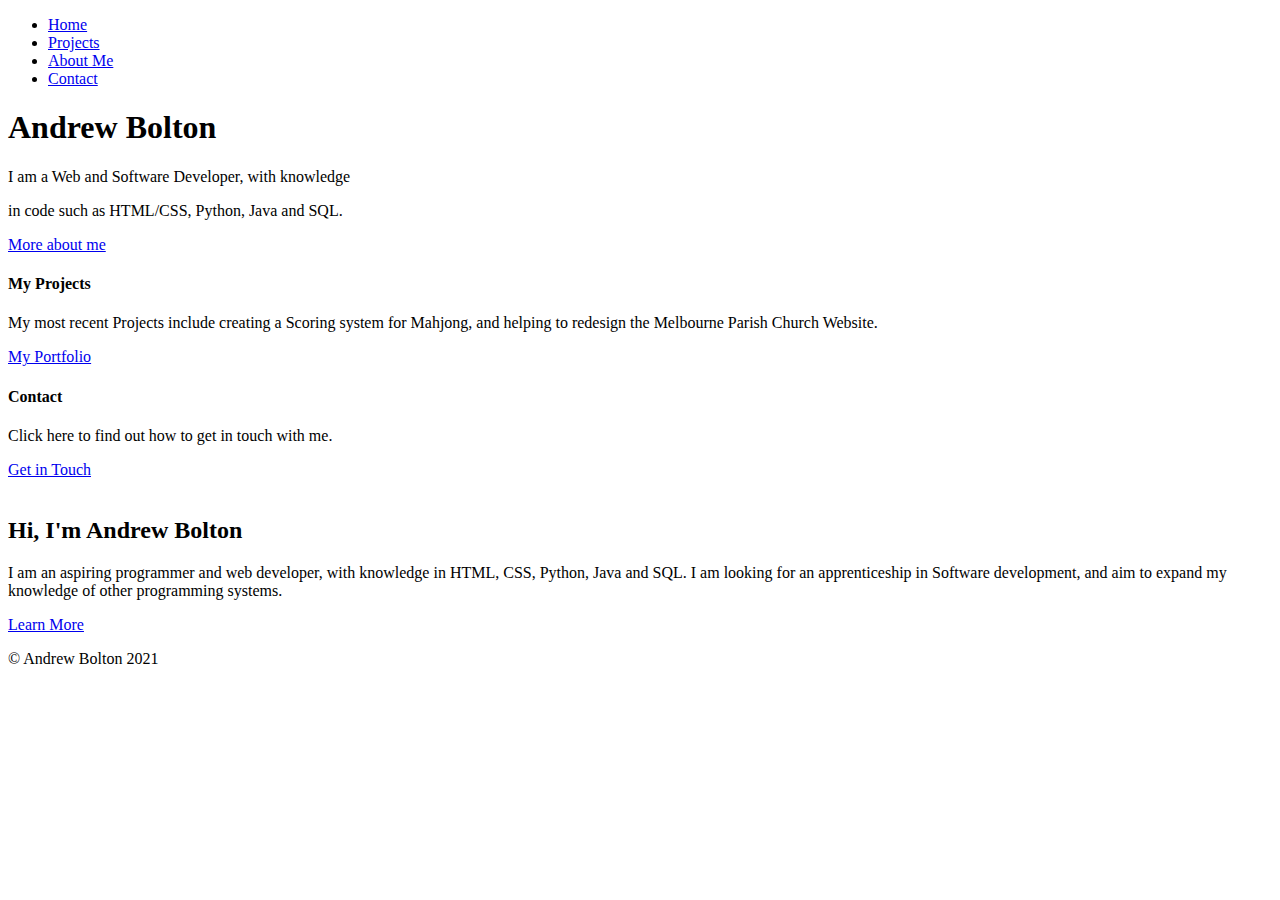
==== index.html @ a06b87ba "rename MainPage to index" ====
<!DOCTYPE html>
<html lang="en-UK">
<head>
	<title>
		Andrew Bolton: Software and Web Developer
	</title>
	<meta charset="UTF-8"/>
	<meta name="viewport" content="width=device-width, initial-scale=1.0"/>
	<link rel="stylesheet" href="GeneralStyle.css"/>
	<script src="https://kit.fontawesome.com/2d8cbce7a3.js" crossorigin="anonymous"></script>
</head>
<body>
	<div class="container">
		<nav class="menu">
			<ul>
				<li>
					<a href="MainPage.html">Home</a>
				</li>
				<li>
					<a href="Projects.html">Projects</a>
				</li>
				<li>
					<a href="AboutMe.html">About Me</a>
				</li>
				<li>
					<a href="Contact.html">Contact</a>
				</li>
				<!--Insert links to Facebook page (when built) and LinkedIn-->
			</ul>
		</nav>
		<section class="top-container">
			<header class="showcase">
					<h1>Andrew Bolton</h1>
					<p>I am a Web and Software Developer, with knowledge</p>
					<p>in code such as HTML/CSS, Python, Java and SQL.</p>
					<div class="fixed">
						<a href="AboutMe.html" class="design1">More about me</a>
					</div>
			</header>
			<div class="topbox topbox-a">
				<h4>My Projects</h4>
				<p>My most recent Projects include creating a Scoring system for Mahjong, and helping to redesign the Melbourne Parish Church Website.</p>
				<a href="Projects.html" class="design1">My Portfolio</a>
			</div>
			<div class="topbox topbox-b">
				<h4>Contact</h4>
				<p>Click here to find out how to get in touch with me.</p>
				<a href="Contact.html" class="design1">Get in Touch</a>
			</div>
		</section>
		<section class="info">
			<img src="" alt=""/>
			<div class="personal">
				<h2>Hi, I'm Andrew Bolton</h2>
				<p>I am an aspiring programmer and web developer, with knowledge in HTML, CSS, Python, Java and SQL. I am looking for an apprenticeship in Software development, and aim to expand my knowledge of other programming systems.</p>
				<a href="AboutMe.html" class="design1">Learn More</a>
			</div>
		</section>
		<footer>
			<p>&copy; Andrew Bolton 2021</p>
		</footer>
	</div><!--close container-->
</body>
</html>
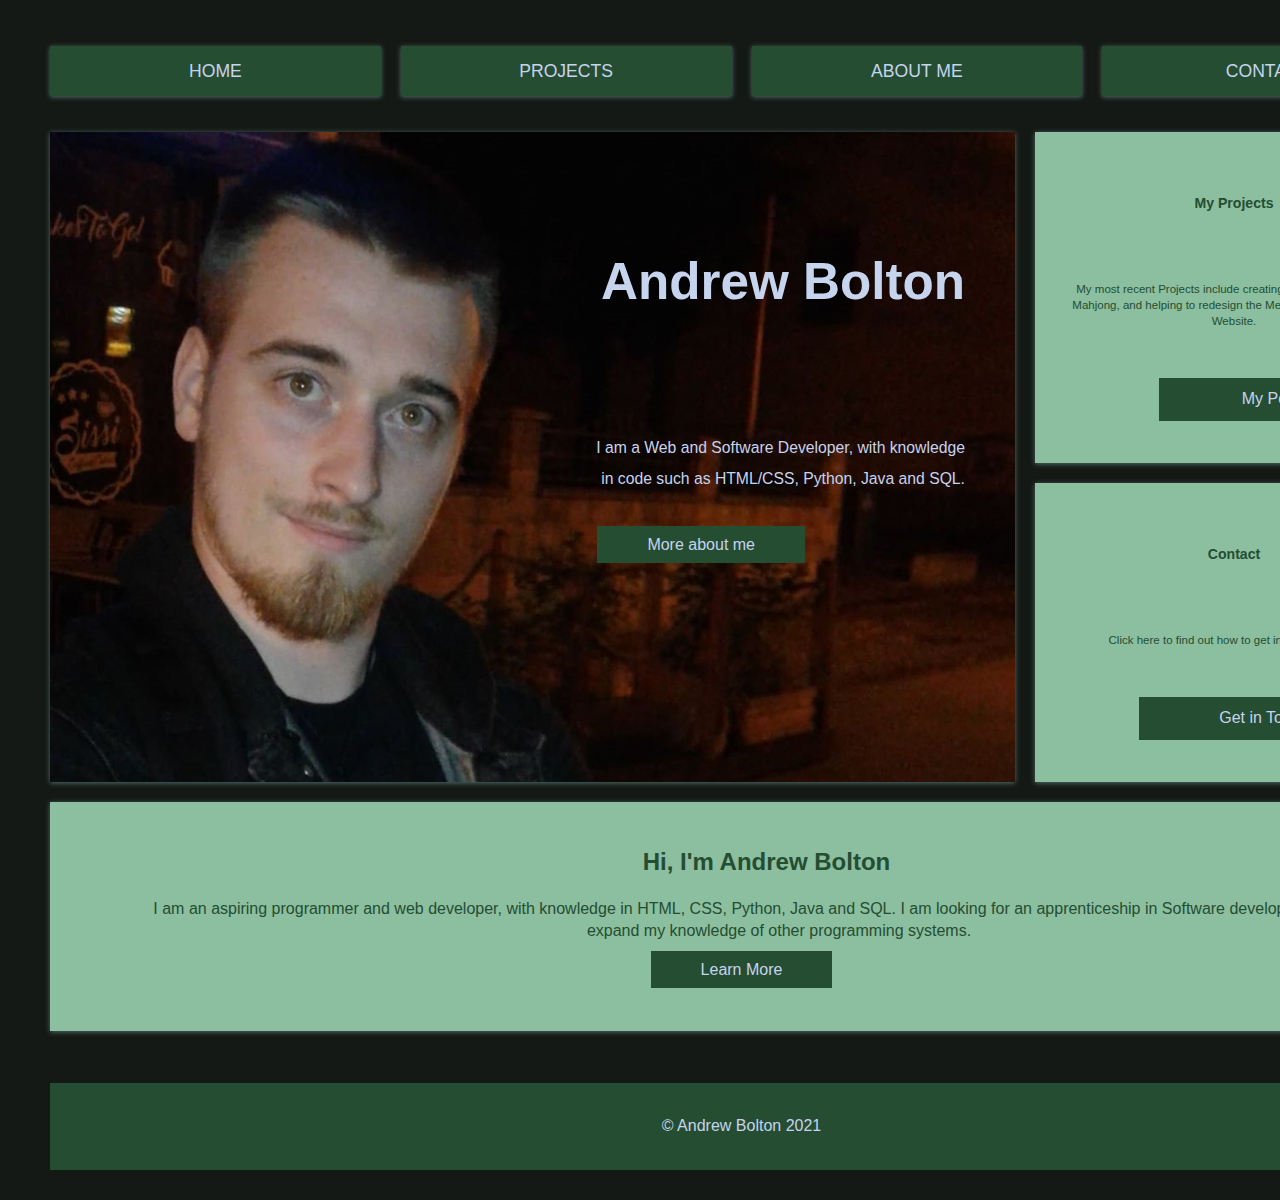
==== commit 934d9804: "Re-organise repo" ====
--- a/index.html
+++ b/index.html
@@ -6,7 +6,7 @@
 	</title>
 	<meta charset="UTF-8"/>
 	<meta name="viewport" content="width=device-width, initial-scale=1.0"/>
-	<link rel="stylesheet" href="GeneralStyle.css"/>
+	<link rel="stylesheet" href="/style1.css"/>
 	<script src="https://kit.fontawesome.com/2d8cbce7a3.js" crossorigin="anonymous"></script>
 </head>
 <body>
@@ -14,16 +14,16 @@
 		<nav class="menu">
 			<ul>
 				<li>
-					<a href="MainPage.html">Home</a>
+					<a href="/index.html">Home</a>
 				</li>
 				<li>
-					<a href="Projects.html">Projects</a>
+					<a href="/projects.html">Projects</a>
 				</li>
 				<li>
-					<a href="AboutMe.html">About Me</a>
+					<a href="/about.html">About Me</a>
 				</li>
 				<li>
-					<a href="Contact.html">Contact</a>
+					<a href="/contact.html">Contact</a>
 				</li>
 				<!--Insert links to Facebook page (when built) and LinkedIn-->
 			</ul>
@@ -34,18 +34,18 @@
 					<p>I am a Web and Software Developer, with knowledge</p>
 					<p>in code such as HTML/CSS, Python, Java and SQL.</p>
 					<div class="fixed">
-						<a href="AboutMe.html" class="design1">More about me</a>
+						<a href="/about.html" class="design1">More about me</a>
 					</div>
 			</header>
 			<div class="topbox topbox-a">
 				<h4>My Projects</h4>
 				<p>My most recent Projects include creating a Scoring system for Mahjong, and helping to redesign the Melbourne Parish Church Website.</p>
-				<a href="Projects.html" class="design1">My Portfolio</a>
+				<a href="/projects.html" class="design1">My Portfolio</a>
 			</div>
 			<div class="topbox topbox-b">
 				<h4>Contact</h4>
 				<p>Click here to find out how to get in touch with me.</p>
-				<a href="Contact.html" class="design1">Get in Touch</a>
+				<a href="/contact.html" class="design1">Get in Touch</a>
 			</div>
 		</section>
 		<section class="info">
@@ -53,7 +53,7 @@
 			<div class="personal">
 				<h2>Hi, I'm Andrew Bolton</h2>
 				<p>I am an aspiring programmer and web developer, with knowledge in HTML, CSS, Python, Java and SQL. I am looking for an apprenticeship in Software development, and aim to expand my knowledge of other programming systems.</p>
-				<a href="AboutMe.html" class="design1">Learn More</a>
+				<a href="/about.html" class="design1">Learn More</a>
 			</div>
 		</section>
 		<footer>
--- a/style1.css
+++ b/style1.css
@@ -0,0 +1,180 @@
+:root {
+	--primary: #8bbf9f;
+	--dark: #254d32;
+	--light: #c6d4ee;
+	--shadow: 0 1px 5px rgba(97, 134, 133, 0.8);
+}
+html {
+	box-sizing: border-box;
+	font-family: Arial, Helvetica, sans-serif;
+	color: var(--dark);
+	
+}
+body {
+	background: #151915;
+	margin: 30px 50px;
+	line-height: 1.4;
+}
+.design1{
+	width: 150px;
+	background: var(--dark);
+	color: var(--light);
+	padding: 10px 50px;
+	text-decoration: none;
+	border: 0;
+	text-align: center;
+}
+img{
+	max-width: 100%;
+}
+.container{
+	display:grid;
+	grid-gap: 20px;
+}
+.menu ul {
+	display: grid;
+	grid-gap: 20px;
+	padding: 0;
+	list-style: none;
+	grid-template-columns: repeat(4, 1fr);
+}
+.menu a {
+	background: var(--dark);
+	display: block;
+	text-decoration: none;
+	padding: 0.8rem;
+	text-align: center;
+	color: var(--light);
+	text-transform: uppercase;
+	font-size: 1.1rem;
+	box-shadow: var(--shadow);
+}
+.menu a:hover {
+	background: var(--primary);
+	color: var(--dark);
+}
+.top-container {
+	display: grid;
+	grid-gap: 20px;
+	grid-template-areas: 
+	'showcase showcase top-box-a'
+	'showcase showcase top-box-b'
+}
+.showcase {
+	grid-area: showcase;
+	min-height: 500px;
+	min-width: 50vw;
+	background: url("/assets/main-background.jpg");
+	background-size: cover;
+	background-position: center;
+	padding: 50px;
+	padding-top: 100px;
+	padding-left: 275px;
+	display: flex;
+	flex-direction: column;
+	box-shadow: var(--shadow);
+	text-align: right;
+	text-justify: end;
+	line-height: 0;
+}
+.showcase h1 {
+	margin-top: 50px;
+	margin-bottom: 150px;
+	font-size: 4vw;
+	color: var(--light);
+}
+.showcase p {
+	font-size: 1.23vw;
+	color: var(--light);
+}
+.fixed {
+	margin-top: 50px;
+	margin-right: 160px;
+}
+.topbox {
+	background: var(--primary);
+	display: grid;
+	text-align: center;
+	align-items: center;
+	justify-content: center;
+	box-shadow: var(--shadow);
+	padding: 1.5rem;
+}
+.topbox h4 {
+	font-size: 1.1vw;
+}
+.topbox p {
+	font-size: 0.9vw;
+}
+.topbox-a {
+	grid-area: top-box-a;
+}
+.topbox-a a {
+	margin-left:100px;
+}
+.topbox-b {
+	grid-area: top-box-b;
+}
+.topbox-b a {
+	margin-left:60px;
+}
+.info {
+	background: var(--primary);
+	box-shadow: var(--shadow);
+	padding: 0 0 50px 0;
+	text-align: left;
+}
+.info h2 {
+	margin-left: 50px;
+}
+.info p {
+	margin-left:75px;
+}
+.personal {
+	text-align:center;
+}
+.portfolio {
+	display: grid;
+	grid-gap: 20px;
+	grid-template-columns: repeat(auto-fit, minmax (200px, 1fr));
+}
+.portfolio img {
+	width: 100%;
+	box-shadow: var(--shadow);
+}
+footer {
+	margin-top: 2rem;
+	background: var(--dark);
+	color: var(--light);
+	text-align: center;
+	padding: 1rem;
+}
+@media(max-width: 700px) {
+	.top-container {
+		grid-template-areas:
+		'showcase showcase'
+		'top-box-a top-box-b'
+	}
+	.showcase h1 {
+	font-size: 2.5rem;
+	}
+	.main-nav ul {
+		grid-template-columns: 1fr;
+	}
+	.info {
+		grid-template-columns: 1fr;
+	}
+	.info .design1 {
+		display: block;
+		text-align: center;
+		margin: auto;
+	}
+}
+@media(max-width: 500px) {
+	.top-container {
+		grid-template-areas:
+		'showcase'
+		'top-box-a'
+		'top-box-b';
+	}
+}